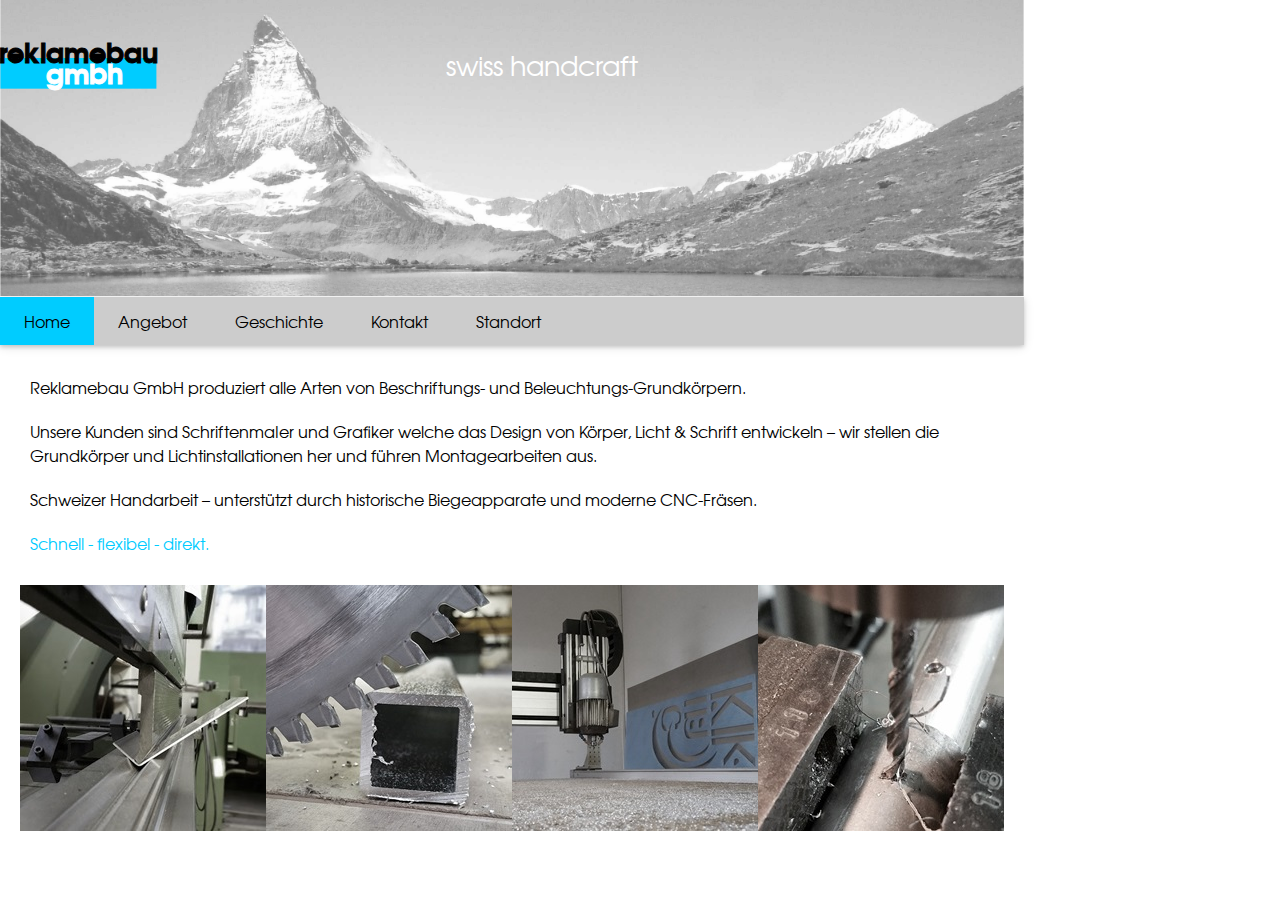
==== index.html @ b48ef165 "small rework" ====
<!--
  (c) copyright 2016 Reklamebau GmbH
-->
<!DOCTYPE html>
<html lang="de-CH">
<head>
  <title>reklamebau gmbh</title>
  <meta http-equiv="Content-Type" content="text/html; charset=utf-8"/>
  <meta name="viewport" content="width=device-width, initial-scale=1.0">
  <link rel="stylesheet" type="text/css" href="styles.css"/>
  <script type="text/javascript" src="menu.js"></script>
</head>
<body>
<div class="header">
  <object id="banner" class="banner" type="image/svg+xml" data="images/banner.svg"></object>
</div>

<div class="main-menu">
  <!-- large screens -->
  <ul class="menu shadow left-align large">
    <li class="hide-large open right">
      <div class="menu-icon large" title="Menu ein/aus blenden" onclick="toggleButton(this)">
        <div class="bar1"></div>
        <div class="bar2"></div>
        <div class="bar3"></div>
      </div>
    </li>
    <li><a id="default" class="menu-item padding-large" href="#home" onclick="selectMenuItem(event)">Home</a></li>
    <li class="hide-small"><a class="menu-item padding-large" href="#offer" onclick="selectMenuItem(event)">Angebot</a></li>
    <li class="hide-small"><a class="menu-item padding-large" href="#history" onclick="selectMenuItem(event)">Geschichte</a></li>
    <li class="hide-small"><a class="menu-item padding-large" href="#contact" onclick="selectMenuItem(event)">Kontakt</a></li>
    <li class="hide-small"><a class="menu-item padding-large" href="#location" onclick="selectMenuItem(event)">Standort</a></li>
  </ul>
  <!-- small screens -->
  <div id="small" class="hide hide-large">
    <ul class="menu left-align large">
      <li><a class="menu-item padding-large" href="#offer" onclick="selectMenuItem(event)">Angebot</a></li>
      <li><a class="menu-item padding-large" href="#history" onclick="selectMenuItem(event)">Geschichte</a></li>
      <li><a class="menu-item padding-large" href="#contact" onclick="selectMenuItem(event)">Kontakt</a></li>
      <li><a class="menu-item padding-large" href="#location" onclick="selectMenuItem(event)">Standort</a></li>
    </ul>
  </div>
</div>

<div class="content">
  <!-- Seite Home -->
  <div id="home">
    <p>
      Reklamebau GmbH produziert alle Arten von Beschriftungs- und Beleuchtungs-Grundkörpern.
    </p>
    <p>
      Unsere Kunden sind SchriftenmaIer und Grafiker welche das Design von Körper, Licht &amp; Schrift entwickeln – wir stellen die Grundkörper und Lichtinstallationen her und führen Montagearbeiten aus.
    </p>
    <p>
      Schweizer Handarbeit – unterstützt durch historische Biegeapparate und moderne CNC-Fräsen.
    </p>
    <p class="light-blue">
      Schnell - flexibel - direkt.
    </p>
    <div class="images">
      <div class="responsive">
        <div class="img">
          <img src="images/home1.jpg" alt="Home 1" />
        </div>
      </div>
      <div class="responsive">
        <div class="img">
          <img src="images/home2.jpg" alt="Home 2" />
        </div>
      </div>
      <div class="responsive">
        <div class="img">
          <img src="images/home3.jpg" alt="Home 3" />
        </div>
      </div>
      <div class="responsive">
        <div class="img">
          <img src="images/home4.jpg" alt="Home 4" />
        </div>
      </div>
    </div>
  </div>

  <!-- Seite Angebot -->
  <div id="offer">
    <p>
      Wir stellen alle möglichen Arten von Tafeln, Schilder, Einzelbuchstaben, hinterleuchtete Schriften, Leuchtkästen, Stehlen, Pylonen und Leitsystem-Tafeln her.
    </p>
    <p>
      Beleuchtungsmittel stellen wir für anspruchsvolle Ausleuchtungen auch in modernster LED Technologie her.
    </p>
    <p>
      Ebenfalls bieten wir Reinigungs- und Revisionsarbeiten an und führen Umbauten auf LED durch.
    </p>
    <p class="light-blue">
      Schnell - flexibel - direkt.
    </p>
    <div class="images">
      <div class="responsive">
        <div class="img">
          <img src="images/angebot1.jpg" alt="Angebot 1" />
        </div>
      </div>
      <div class="responsive">
        <div class="img">
          <img src="images/angebot2.jpg" alt="Angebot 2" />
        </div>
      </div>
      <div class="responsive">
        <div class="img">
          <img src="images/angebot3.jpg" alt="Angebot 3" />
        </div>
      </div>
      <div class="responsive">
        <div class="img">
          <img src="images/angebot4.jpg" alt="Angebot 4" />
        </div>
      </div>
      <div class="responsive">
        <div class="img">
          <img src="images/angebot5.jpg" alt="Angebot 5" />
        </div>
      </div>
      <div class="responsive">
        <div class="img">
          <img src="images/angebot6.jpg" alt="Angebot 6" />
        </div>
      </div>
      <div class="responsive">
        <div class="img">
          <img src="images/angebot7.jpg" alt="Angebot 7" />
        </div>
      </div>
      <div class="responsive">
        <div class="img">
          <img src="images/angebot8.jpg" alt="Angebot 8" />
        </div>
      </div>
    </div>
  </div>

  <!-- Seite Geschichte -->
  <div id="history">
    <table>
      <tr>
        <td>1910</td>
        <td>Erste, mit Datum markierte Fotos des «<b>J. Knafl Glas-Reklame-Institut Zürich</b>» sind erfasst, das effektive Gründungsdatum bleibt unbekannt.</td>
      </tr>
      <tr>
        <td>1919</td>
        <td>Patent von J. Knafl; Reklameschild mit Licht-reflektierenden Flächen.</td>
      </tr>
      <tr>
        <td>1923</td>
        <td>Gründung der Firma «<b>Isidor &amp; Alfred Knafl</b>» durch Isidor Knafl Senior und seinen Bruder Alfred; mit eigener Glasbläserei.</td>
      </tr>
      <tr>
        <td>1931</td>
        <td>Patent von Alfred Knafl; Selbsttätige Einrichtung zur Einschaltung einer elektrischen Lampe, mittels Nutzung der Klöppelbewegung eines Weckers.</td>
      </tr>
      <tr>
        <td>1933/34</td>
        <td>Zwei Patente von Isidor Knafl Senior; eines für mattierte Oberflächen in Glasplatten zur Optimierung der Lichtstreuung und das andere für die federnde Lagerung von Neonröhren.</td>
      </tr>
      <tr>
        <td>1955</td>
        <td>Gründung der Firma «<b>I&amp;R Knafl</b>» an der Seestrasse in Thalwil, durch Isidor Knafl Junior und seinen Sohn Rolf.</td>
      </tr>
      <tr>
        <td>1969</td>
        <td>Gründung der Firma «<b>André Knafl, Thalwil</b>» an der Ludretikonerstrasse in Thalwil, durch André Knafl, Sohn des Isidor Knafl Junior und Bruder des Rolf Knafl.</td>
      </tr>
      <tr>
        <td>2003</td>
        <td>Gründung der Firma «<b>Reklamebau Lienert</b>» durch Benno Lienert, langjähriger (29 Jahre) Mitarbeiter der Firma André Knafl Metallbau.</td>
      </tr>
      <tr>
        <td>2017</td>
        <td>Gründung der Firma «<b>Reklamebau GmbH</b>» durch Roger Widmer, langjähriger (19 Jahre) Mitarbeiter der André Knafl Metallbau und Reklamebau Lienert.</td>
      </tr>
    </table>
    <p>
      Wir waren, sind und bleiben
    </p>
    <p class="light-blue">
      Schnell - flexibel - direkt.
    </p>
    <div class="images">
      <div class="responsive">
        <div class="img">
          <img src="images/geschichte1.jpg" alt="Glas Reklamen"/>
        </div>
      </div>
      <div class="responsive">
        <div class="img">
          <img src="images/geschichte2.jpg" alt="Firmen Schilder"/>
        </div>
      </div>
      <div class="responsive">
        <div class="img">
          <img src="images/geschichte3.jpg" alt="Patentschift Nr.83217"/>
        </div>
      </div>
      <div class="responsive">
        <div class="img">
          <img src="images/geschichte4.jpg" alt="Muster" />
        </div>
      </div>
    </div>
  </div>

  <!-- Seite Kontakt -->
  <div id="contact">
    <p>
      <b>Reklamebau GmbH</b><br />
      Ludretikonerstrasse 37<br />
      8800 Thalwil<br />
      Schweiz<br />
    </p>
    <table>
      <tr>
        <td>Telefon</td>
        <td><a href="tel:+41447204380">044 720 43 80</a></td>
      </tr>
      <tr>
        <td>Fax</td>
        <td><a href="tel:+41447206274">044 720 62 74</a></td>
      </tr>
      <tr>
        <td>Mobile</td>
        <td><a href="tel:+41796899028">079 689 90 28</a></td>
      </tr>
    </table>
    <p>
      <b>Roger Widmer</b><br />
      Geschäftsführer<br />
      <a href="mailto:roger.widmer@reklamebau.ch">roger.widmer@reklamebau.ch</a><br />
    </p>
    <img src="images/kontakt1.jpg" alt="Geschäftsführer"/>
  </div>

  <!-- Seite Standort -->
  <div id="location">
    <p>
      <b>Reklamebau GmbH</b><br />
      Ludretikonerstrasse 37<br />
      8800 Thalwil<br />
      Schweiz<br />
    </p>
    <div>
      <iframe src="https://www.google.com/maps/embed?pb=!1m14!1m8!1m3!1d4370.125104254935!2d8.55345373040196!3d47.30044089273149!3m2!1i1024!2i768!4f13.1!3m3!1m2!1s0x479aa7ce87cee187%3A0x25e42772da74f94f!2sReklamebau+Lienert!5e0!3m2!1sde!2sch!4v1482963786199" allowfullscreen></iframe>
    </div>
  </div>
</div>
</body>
</html>
---- styles.css ----
/*--
  (c) copyright 2016 Reklamebau GmbH

  TeX Gyre Adventor is licensed under LaTeX Project License LPPL Version 1.3c
  (see http://www.latex-project.org/lppl.txt for detailed information)
*/
/*-- General -----*/
@font-face {
    font-family: 'TeX Gyre Adventor';
    src: url('fonts/texgyreadventor-regular-webfont.woff') format('woff');
    font-weight: normal;
    font-style: normal;
}


html {
    box-sizing: border-box;
    font-family: 'TeX Gyre Adventor', sans-serif;
}
body{
    max-width: 1024px;
    min-width: 300px;
}
*, *:before, *:after {
    box-sizing: inherit;
}
* {
    margin: 0;
    padding: 0;
}

.large {
    font-size: 12pt!important;
}
.left-align {
    text-align: left!important;
}
.padding-large {
    padding: 12px 24px!important;
}

/*-- Header -----*/
.header {
    margin-bottom: -4px;
}
.banner {
    width: 100%;
}

/*-- Menu -----*/
.hide {
    display: none!important;
}
.show {
    display: block!important;
}
@media (max-width: 600px) {
    .hide-small { display: none!important; }
}
@media (min-width: 601px) {
    .hide-large { display: none!important; }
}

.menu {
    list-style-type: none;
    margin: 0;
    padding: 0;
    overflow: hidden;
    color: #000!important;
    background-color: #ccc!important;
}
.menu li {
    float: left
}
#small .menu li {
    border: none;
    outline: none;
    width: 100%;
}
.menu li a {
    display: block;
    padding: 8px 16px;
}
.menu li a:link, .menu li a:visited {
    color: #000!important;
}
.menu li a:hover {
    color: #fff!important;
    background-color: #00ccff!important;
}
.menu li a:focus {
    color: #fff!important;
}
.menu a {
    text-decoration: none!important
}
.menu .open.right {
    float: right!important;
}
.shadow {
    box-shadow: 0 2px 4px 0 rgba(0,0,0,0.16),0 2px 10px 0 rgba(0,0,0,0.12)!important;
}

/*-- Menu Icon */
.menu-icon {
    padding: 6px 12px;
    display: inline-block;
    cursor: pointer;
}
.bar1, .bar2, .bar3 {
    width: 25px;
    height: 3px;
    background-color: #333;
    margin: 5px 0;
    transition: 0.4s;
}
.change .bar1 {
    -webkit-transform: rotate(-45deg) translate(-7px, 5px) ;
    transform: rotate(-45deg) translate(-7px, 5px) ;
}
.change .bar2 {
    opacity: 0;
}
.change .bar3 {
    -webkit-transform: rotate(45deg) translate(-6px, -5px) ;
    transform: rotate(45deg) translate(-6px, -5px) ;
}

/*-- Colors -----*/
.light-blue {
    color: #00ccff;
}
.light-blue-bk {
    background-color: #00ccff;
}

/*-- Content -----*/
div.content div:not(:target) {
    display: none;
}
div.content div:target {
    display: block;
}
div.img img {
    width: 100%;
    height: 100%;
    max-width: 150%;
    min-width: 50%;
}

.content {
    font-size: 12pt;
}
.content p {
    padding: 10px;
}
.images {
    margin-top: 20px;
}

.responsive {
    float: left;
}
@media (max-width: 600px) {
    .responsive { width: 49.99999%; }
}
@media (min-width: 601px) {
    .responsive { width: 24.99999%; }
}

#home {
    margin: 20px;
}
#home div {
    display: inherit;
}

#offer {
    margin: 20px;
}
#offer div {
    display: inherit;
}

#history {
    margin: 20px;
}
#history table {
    margin-left: 10px;
}
#history table td {
    text-align: left;
    vertical-align: top;
    padding-right: 15px;
    padding-bottom: 5px;
}
#history div {
    display: inherit;
}

#contact {
    margin: 20px;
}
#contact table {
    margin-left: 10px;
    margin-top: 20px;
    margin-bottom: 20px;
    border-spacing: 0;
}
#contact table td {
    padding-right: 25px;
}
#contact img {
    width: 100%;
    height: 100%;
    margin-top: 10px;
    max-width: 450px;
}

#location {
    margin: 20px;
}
#location div {
    width: 100%;
    height: 0;
    margin-top: 10px;
    padding-bottom: 75%;
    display: inherit;
    position: relative;
}
#location div iframe {
    left: 0;
    top: 0;
    width: 100%;
    height: 100%;
    max-width: 800px;
    max-height: 600px;
    position: absolute;
    border: 0;
}

#layer1 {
    visibility: hidden;
}
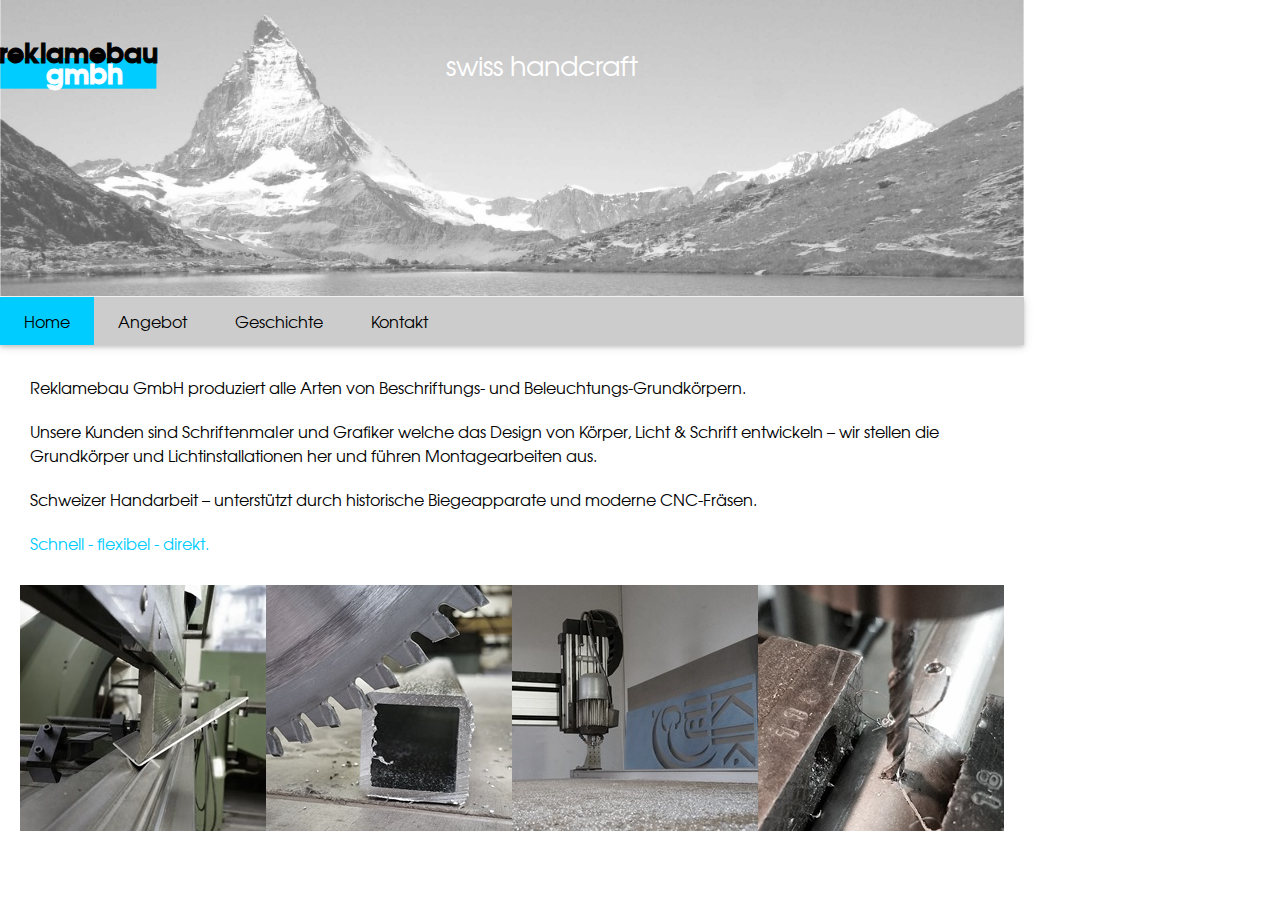
==== commit ba7324ae: "removed location" ====
--- a/index.html
+++ b/index.html
@@ -29,7 +29,6 @@
     <li class="hide-small"><a class="menu-item padding-large" href="#offer" onclick="selectMenuItem(event)">Angebot</a></li>
     <li class="hide-small"><a class="menu-item padding-large" href="#history" onclick="selectMenuItem(event)">Geschichte</a></li>
     <li class="hide-small"><a class="menu-item padding-large" href="#contact" onclick="selectMenuItem(event)">Kontakt</a></li>
-    <li class="hide-small"><a class="menu-item padding-large" href="#location" onclick="selectMenuItem(event)">Standort</a></li>
   </ul>
   <!-- small screens -->
   <div id="small" class="hide hide-large">
@@ -37,7 +36,6 @@
       <li><a class="menu-item padding-large" href="#offer" onclick="selectMenuItem(event)">Angebot</a></li>
       <li><a class="menu-item padding-large" href="#history" onclick="selectMenuItem(event)">Geschichte</a></li>
       <li><a class="menu-item padding-large" href="#contact" onclick="selectMenuItem(event)">Kontakt</a></li>
-      <li><a class="menu-item padding-large" href="#location" onclick="selectMenuItem(event)">Standort</a></li>
     </ul>
   </div>
 </div>
@@ -238,19 +236,6 @@
     </p>
     <img src="images/kontakt1.jpg" alt="Geschäftsführer"/>
   </div>
-
-  <!-- Seite Standort -->
-  <div id="location">
-    <p>
-      <b>Reklamebau GmbH</b><br />
-      Ludretikonerstrasse 37<br />
-      8800 Thalwil<br />
-      Schweiz<br />
-    </p>
-    <div>
-      <iframe src="https://www.google.com/maps/embed?pb=!1m14!1m8!1m3!1d4370.125104254935!2d8.55345373040196!3d47.30044089273149!3m2!1i1024!2i768!4f13.1!3m3!1m2!1s0x479aa7ce87cee187%3A0x25e42772da74f94f!2sReklamebau+Lienert!5e0!3m2!1sde!2sch!4v1482963786199" allowfullscreen></iframe>
-    </div>
-  </div>
 </div>
 </body>
 </html>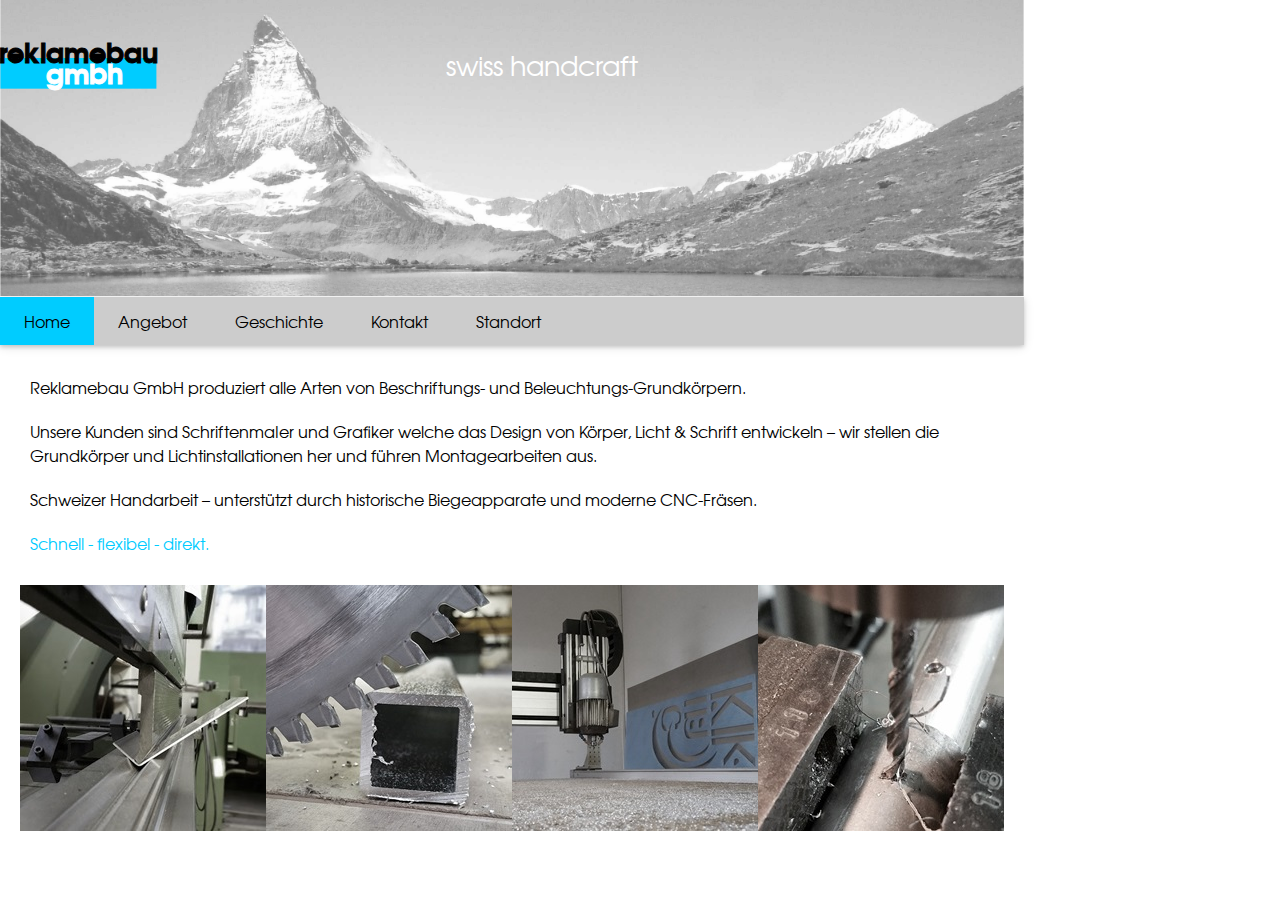
==== commit 086b1e9d: "addes location" ====
--- a/index.html
+++ b/index.html
@@ -29,6 +29,7 @@
     <li class="hide-small"><a class="menu-item padding-large" href="#offer" onclick="selectMenuItem(event)">Angebot</a></li>
     <li class="hide-small"><a class="menu-item padding-large" href="#history" onclick="selectMenuItem(event)">Geschichte</a></li>
     <li class="hide-small"><a class="menu-item padding-large" href="#contact" onclick="selectMenuItem(event)">Kontakt</a></li>
+    <li class="hide-small"><a class="menu-item padding-large" href="#location" onclick="selectMenuItem(event)">Standort</a></li>
   </ul>
   <!-- small screens -->
   <div id="small" class="hide hide-large">
@@ -36,6 +37,7 @@
       <li><a class="menu-item padding-large" href="#offer" onclick="selectMenuItem(event)">Angebot</a></li>
       <li><a class="menu-item padding-large" href="#history" onclick="selectMenuItem(event)">Geschichte</a></li>
       <li><a class="menu-item padding-large" href="#contact" onclick="selectMenuItem(event)">Kontakt</a></li>
+      <li><a class="menu-item padding-large" href="#location" onclick="selectMenuItem(event)">Standort</a></li>
     </ul>
   </div>
 </div>
@@ -236,6 +238,18 @@
     </p>
     <img src="images/kontakt1.jpg" alt="Geschäftsführer"/>
   </div>
+  <!-- Seite Standort -->
+  <div id="location">
+    <p>
+      <b>Reklamebau GmbH</b><br />
+      Ludretikonerstrasse 37<br />
+      8800 Thalwil<br />
+      Schweiz<br />
+    </p>
+    <div>
+      <iframe src="https://www.google.com/maps/embed?pb=!1m14!1m8!1m3!1d4370.125104254935!2d8.55345373040196!3d47.30044089273149!3m2!1i1024!2i768!4f13.1!3m3!1m2!1s0x479aa7ce87cee187%3A0x25e42772da74f94f!2sReklamebau+Lienert!5e0!3m2!1sde!2sch!4v1482963786199" allowfullscreen></iframe>
+    </div>
+  </div>
 </div>
 </body>
 </html>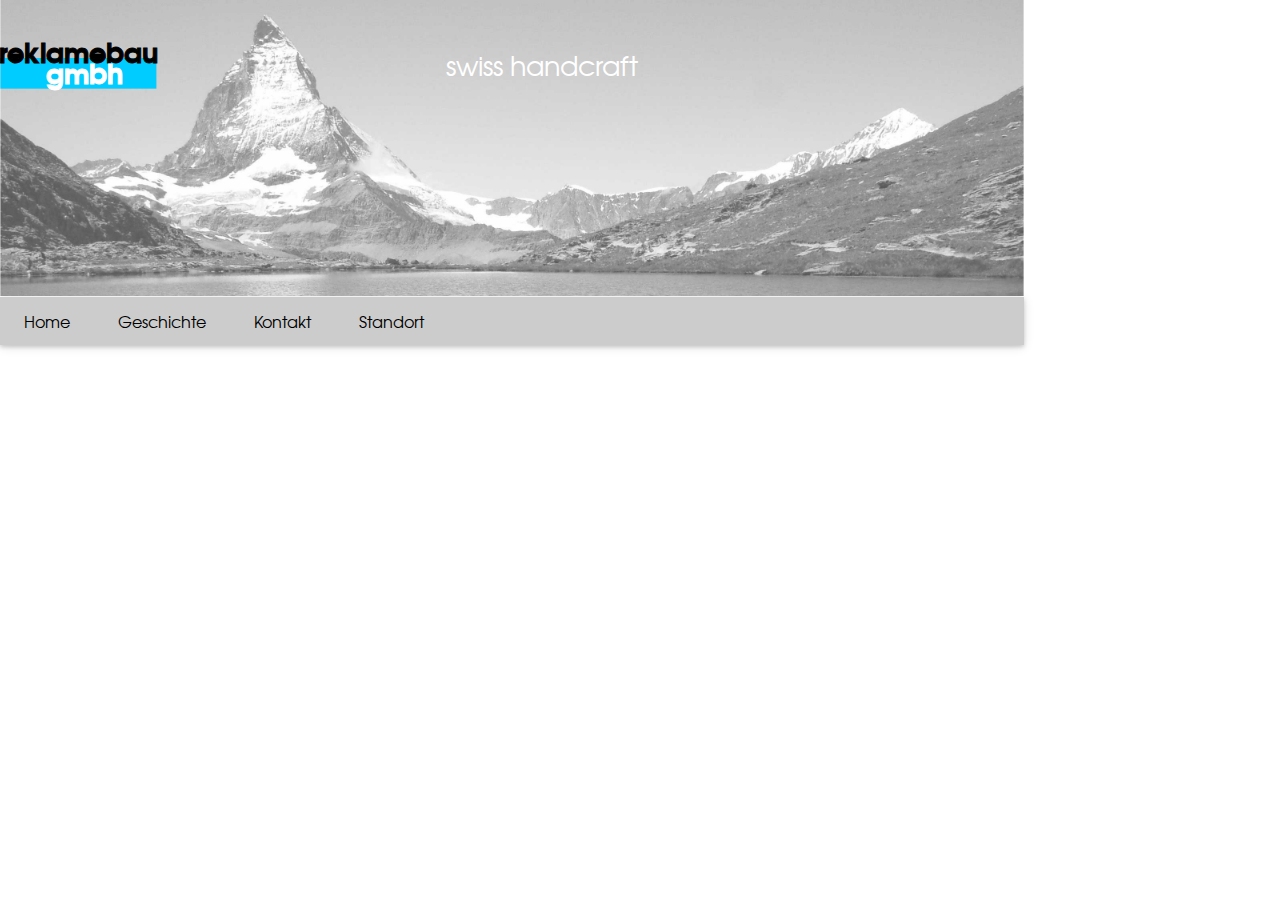
==== commit f2d884d5: "." ====
--- a/index.html
+++ b/index.html
@@ -11,7 +11,7 @@
   <script type="text/javascript" src="menu.js"></script>
 </head>
 <body>
-<div class="header">
+<div class="header hide-small">
   <object id="banner" class="banner" type="image/svg+xml" data="images/banner.svg"></object>
 </div>
 
@@ -25,16 +25,14 @@
         <div class="bar3"></div>
       </div>
     </li>
-    <li><a id="default" class="menu-item padding-large" href="#home" onclick="selectMenuItem(event)">Home</a></li>
-    <li class="hide-small"><a class="menu-item padding-large" href="#offer" onclick="selectMenuItem(event)">Angebot</a></li>
-    <li class="hide-small"><a class="menu-item padding-large" href="#history" onclick="selectMenuItem(event)">Geschichte</a></li>
-    <li class="hide-small"><a class="menu-item padding-large" href="#contact" onclick="selectMenuItem(event)">Kontakt</a></li>
-    <li class="hide-small"><a class="menu-item padding-large" href="#location" onclick="selectMenuItem(event)">Standort</a></li>
+    <li><a id="default" class="menu-item padding-large" onclick="selectMenuItem('home')">Home</a></li>
+    <li class="hide-small"><a class="menu-item padding-large" onclick="selectMenuItem('history')">Geschichte</a></li>
+    <li class="hide-small"><a class="menu-item padding-large" onclick="selectMenuItem('contact')">Kontakt</a></li>
+    <li class="hide-small"><a class="menu-item padding-large" onclick="selectMenuItem('location')">Standort</a></li>
   </ul>
   <!-- small screens -->
   <div id="small" class="hide hide-large">
     <ul class="menu left-align large">
-      <li><a class="menu-item padding-large" href="#offer" onclick="selectMenuItem(event)">Angebot</a></li>
       <li><a class="menu-item padding-large" href="#history" onclick="selectMenuItem(event)">Geschichte</a></li>
       <li><a class="menu-item padding-large" href="#contact" onclick="selectMenuItem(event)">Kontakt</a></li>
       <li><a class="menu-item padding-large" href="#location" onclick="selectMenuItem(event)">Standort</a></li>
@@ -78,24 +76,6 @@
           <img src="images/home4.jpg" alt="Home 4" />
         </div>
       </div>
-    </div>
-  </div>
-
-  <!-- Seite Angebot -->
-  <div id="offer">
-    <p>
-      Wir stellen alle möglichen Arten von Tafeln, Schilder, Einzelbuchstaben, hinterleuchtete Schriften, Leuchtkästen, Stehlen, Pylonen und Leitsystem-Tafeln her.
-    </p>
-    <p>
-      Beleuchtungsmittel stellen wir für anspruchsvolle Ausleuchtungen auch in modernster LED Technologie her.
-    </p>
-    <p>
-      Ebenfalls bieten wir Reinigungs- und Revisionsarbeiten an und führen Umbauten auf LED durch.
-    </p>
-    <p class="light-blue">
-      Schnell - flexibel - direkt.
-    </p>
-    <div class="images">
       <div class="responsive">
         <div class="img">
           <img src="images/angebot1.jpg" alt="Angebot 1" />
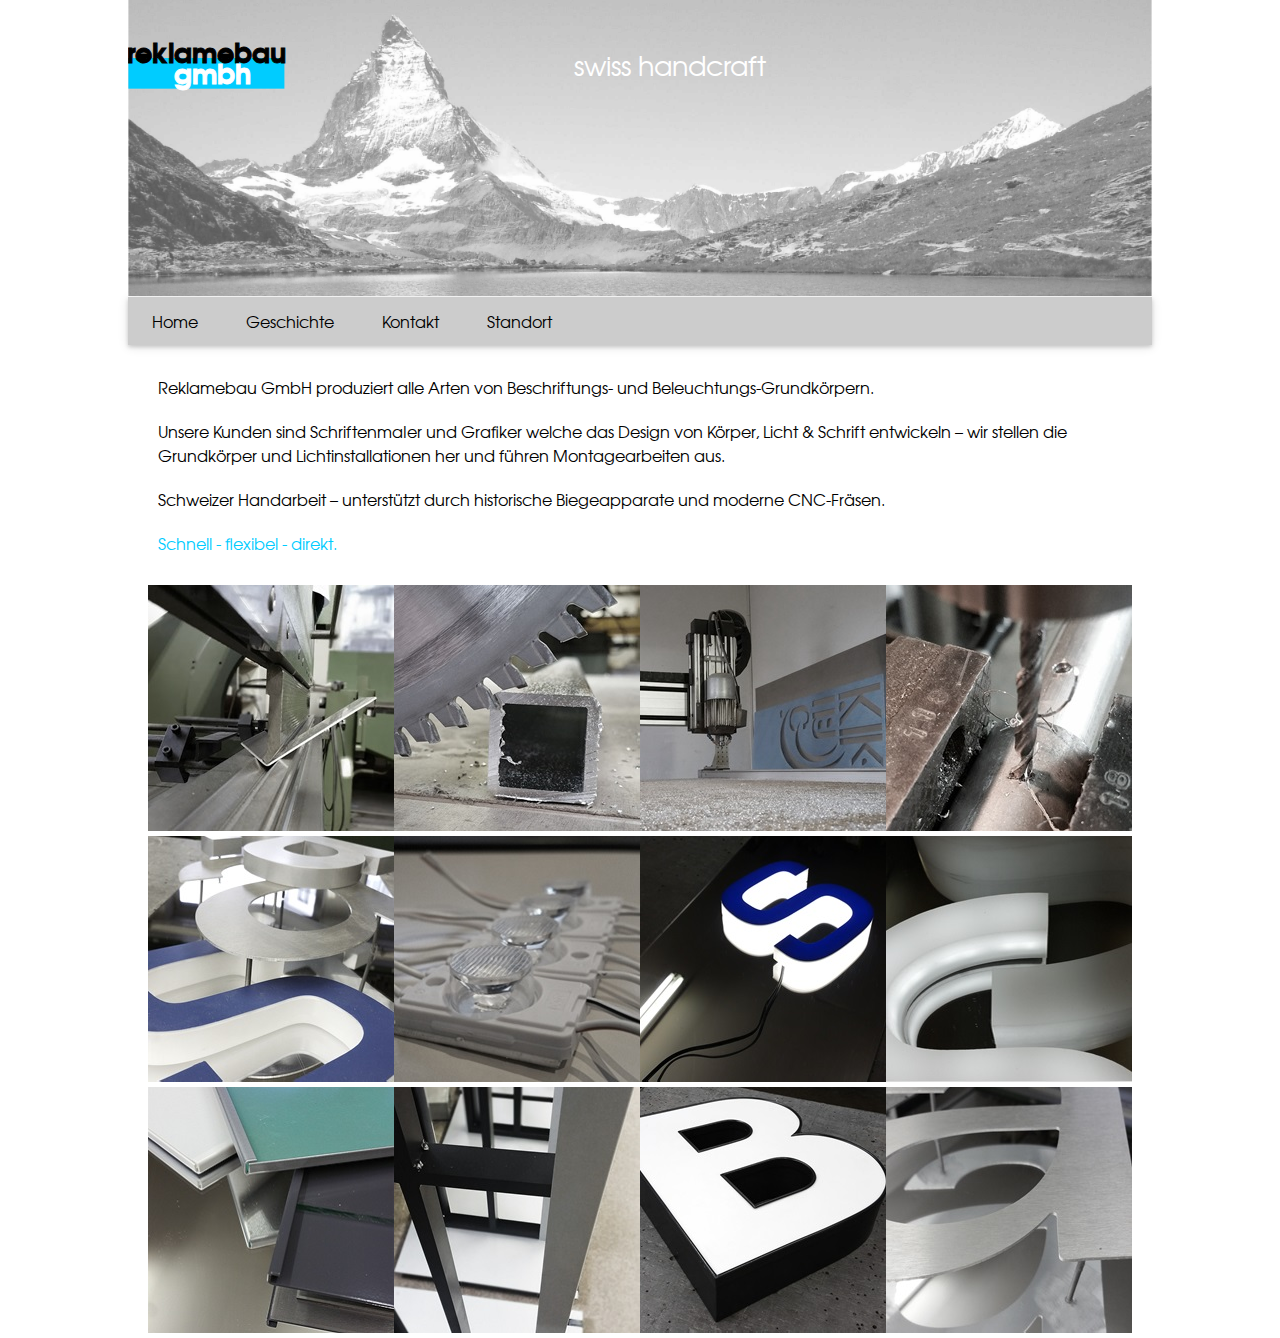
==== commit 9b8302c2: "addes location" ====
--- a/index.html
+++ b/index.html
@@ -8,7 +8,6 @@
   <meta http-equiv="Content-Type" content="text/html; charset=utf-8"/>
   <meta name="viewport" content="width=device-width, initial-scale=1.0">
   <link rel="stylesheet" type="text/css" href="styles.css"/>
-  <script type="text/javascript" src="menu.js"></script>
 </head>
 <body>
 <div class="header hide-small">
@@ -25,7 +24,7 @@
         <div class="bar3"></div>
       </div>
     </li>
-    <li><a id="default" class="menu-item padding-large" onclick="selectMenuItem('home')">Home</a></li>
+    <li class="hide-small"><a class="menu-item padding-large" onclick="selectMenuItem('home')">Home</a></li>
     <li class="hide-small"><a class="menu-item padding-large" onclick="selectMenuItem('history')">Geschichte</a></li>
     <li class="hide-small"><a class="menu-item padding-large" onclick="selectMenuItem('contact')">Kontakt</a></li>
     <li class="hide-small"><a class="menu-item padding-large" onclick="selectMenuItem('location')">Standort</a></li>
@@ -33,16 +32,17 @@
   <!-- small screens -->
   <div id="small" class="hide hide-large">
     <ul class="menu left-align large">
-      <li><a class="menu-item padding-large" href="#history" onclick="selectMenuItem(event)">Geschichte</a></li>
-      <li><a class="menu-item padding-large" href="#contact" onclick="selectMenuItem(event)">Kontakt</a></li>
-      <li><a class="menu-item padding-large" href="#location" onclick="selectMenuItem(event)">Standort</a></li>
+      <li><a class="menu-item padding-large" onclick="selectMenuItem('home')">Home</a></li>
+      <li><a class="menu-item padding-large" onclick="selectMenuItem('history')">Geschichte</a></li>
+      <li><a class="menu-item padding-large" onclick="selectMenuItem('contact')">Kontakt</a></li>
+      <li><a class="menu-item padding-large" onclick="selectMenuItem('location')">Standort</a></li>
     </ul>
   </div>
 </div>
 
 <div class="content">
   <!-- Seite Home -->
-  <div id="home">
+  <div id="home" class="">
     <p>
       Reklamebau GmbH produziert alle Arten von Beschriftungs- und Beleuchtungs-Grundkörpern.
     </p>
@@ -120,7 +120,7 @@
   </div>
 
   <!-- Seite Geschichte -->
-  <div id="history">
+  <div id="history" class="inactive">
     <table>
       <tr>
         <td>1910</td>
@@ -190,7 +190,7 @@
   </div>
 
   <!-- Seite Kontakt -->
-  <div id="contact">
+  <div id="contact" class="inactive">
     <p>
       <b>Reklamebau GmbH</b><br />
       Ludretikonerstrasse 37<br />
@@ -219,17 +219,12 @@
     <img src="images/kontakt1.jpg" alt="Geschäftsführer"/>
   </div>
   <!-- Seite Standort -->
-  <div id="location">
-    <p>
-      <b>Reklamebau GmbH</b><br />
-      Ludretikonerstrasse 37<br />
-      8800 Thalwil<br />
-      Schweiz<br />
-    </p>
+  <div id="location" class="inactive">
     <div>
       <iframe src="https://www.google.com/maps/embed?pb=!1m14!1m8!1m3!1d4370.125104254935!2d8.55345373040196!3d47.30044089273149!3m2!1i1024!2i768!4f13.1!3m3!1m2!1s0x479aa7ce87cee187%3A0x25e42772da74f94f!2sReklamebau+Lienert!5e0!3m2!1sde!2sch!4v1482963786199" allowfullscreen></iframe>
     </div>
   </div>
 </div>
 </body>
+<script type="text/javascript" src="menu.js"></script>
 </html>--- a/styles.css
+++ b/styles.css
@@ -59,6 +59,10 @@
 }
 @media (min-width: 601px) {
     .hide-large { display: none!important; }
+    body {
+        margin-left: auto;
+        margin-right: auto;
+    }
 }
 
 .menu {
@@ -135,12 +139,6 @@
 }
 
 /*-- Content -----*/
-div.content div:not(:target) {
-    display: none;
-}
-div.content div:target {
-    display: block;
-}
 div.img img {
     width: 100%;
     height: 100%;
@@ -166,6 +164,10 @@
 }
 @media (min-width: 601px) {
     .responsive { width: 24.99999%; }
+}
+
+.inactive{
+    display: none;
 }
 
 #home {
